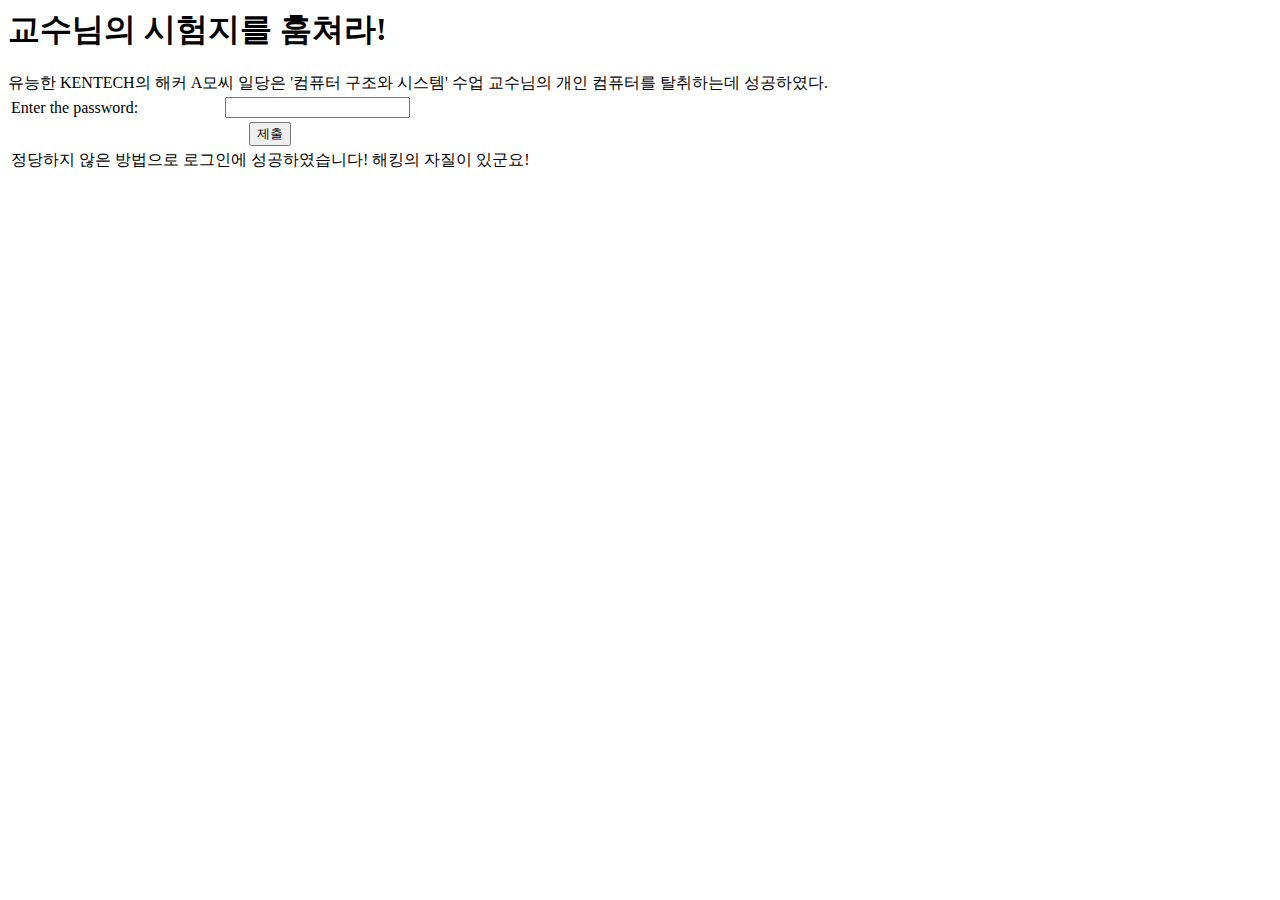
==== success.html @ 8e02e6ed "update the html files" ====
<html>
  <head><title>교수님의 시험지를 훔쳐라!</title></head>
  <body>
    <h1>교수님의 시험지를 훔쳐라!</h1>
    유능한 KENTECH의 해커 A모씨 일당은 '컴퓨터 구조와 시스템' 수업 교수님의 개인 컴퓨터를 탈취하는데 성공하였다. 
    <form action="/" method="post">
      <table>
        <tr>
          <td>Enter the password:</td><td><input name='password' type='password' /></td>
        </tr>
        <tr>
          <td colspan="2" align="center"><button type="submit">제출</button></td>
        </tr>
        <tr>
          <td colspan="2" align="center">정당하지 않은 방법으로 로그인에 성공하였습니다! 해킹의 자질이 있군요!</td>
        </tr>
      </table>
    </form>
  </body>
</html>
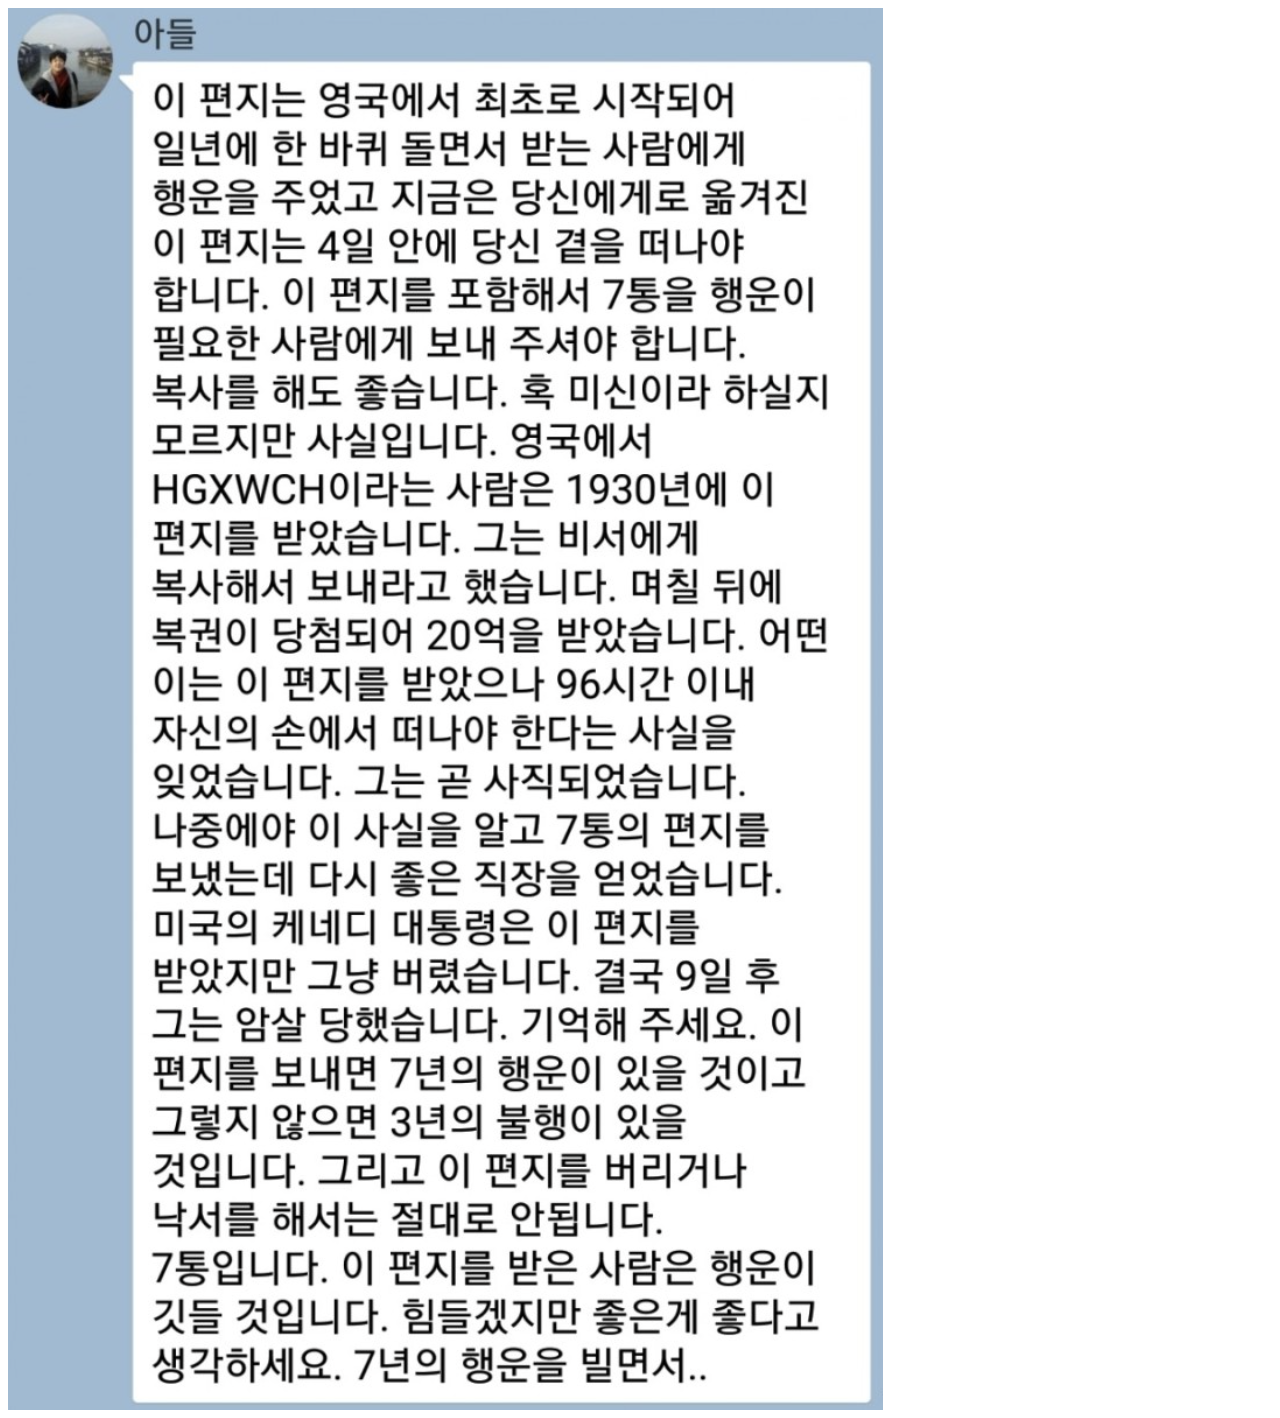
==== commit e51422e5: "update the demonstration" ====
--- a/success.html
+++ b/success.html
@@ -1,20 +1,14 @@
 <html>
-  <head><title>교수님의 시험지를 훔쳐라!</title></head>
+  <head>
+    <title>교수님 컴퓨터를 털었다!</title>
+    <script>
+      .lucky {width:100%; margin:0 auto; text-align:center;}
+      .lucky img {max-width:100%;}
+    </script>
+  </head>
   <body>
-    <h1>교수님의 시험지를 훔쳐라!</h1>
-    유능한 KENTECH의 해커 A모씨 일당은 '컴퓨터 구조와 시스템' 수업 교수님의 개인 컴퓨터를 탈취하는데 성공하였다. 
-    <form action="/" method="post">
-      <table>
-        <tr>
-          <td>Enter the password:</td><td><input name='password' type='password' /></td>
-        </tr>
-        <tr>
-          <td colspan="2" align="center"><button type="submit">제출</button></td>
-        </tr>
-        <tr>
-          <td colspan="2" align="center">정당하지 않은 방법으로 로그인에 성공하였습니다! 해킹의 자질이 있군요!</td>
-        </tr>
-      </table>
-    </form>
+    <div class="lucky">
+      <img src="lucky.png" />
+    </div>
   </body>
 </html>
